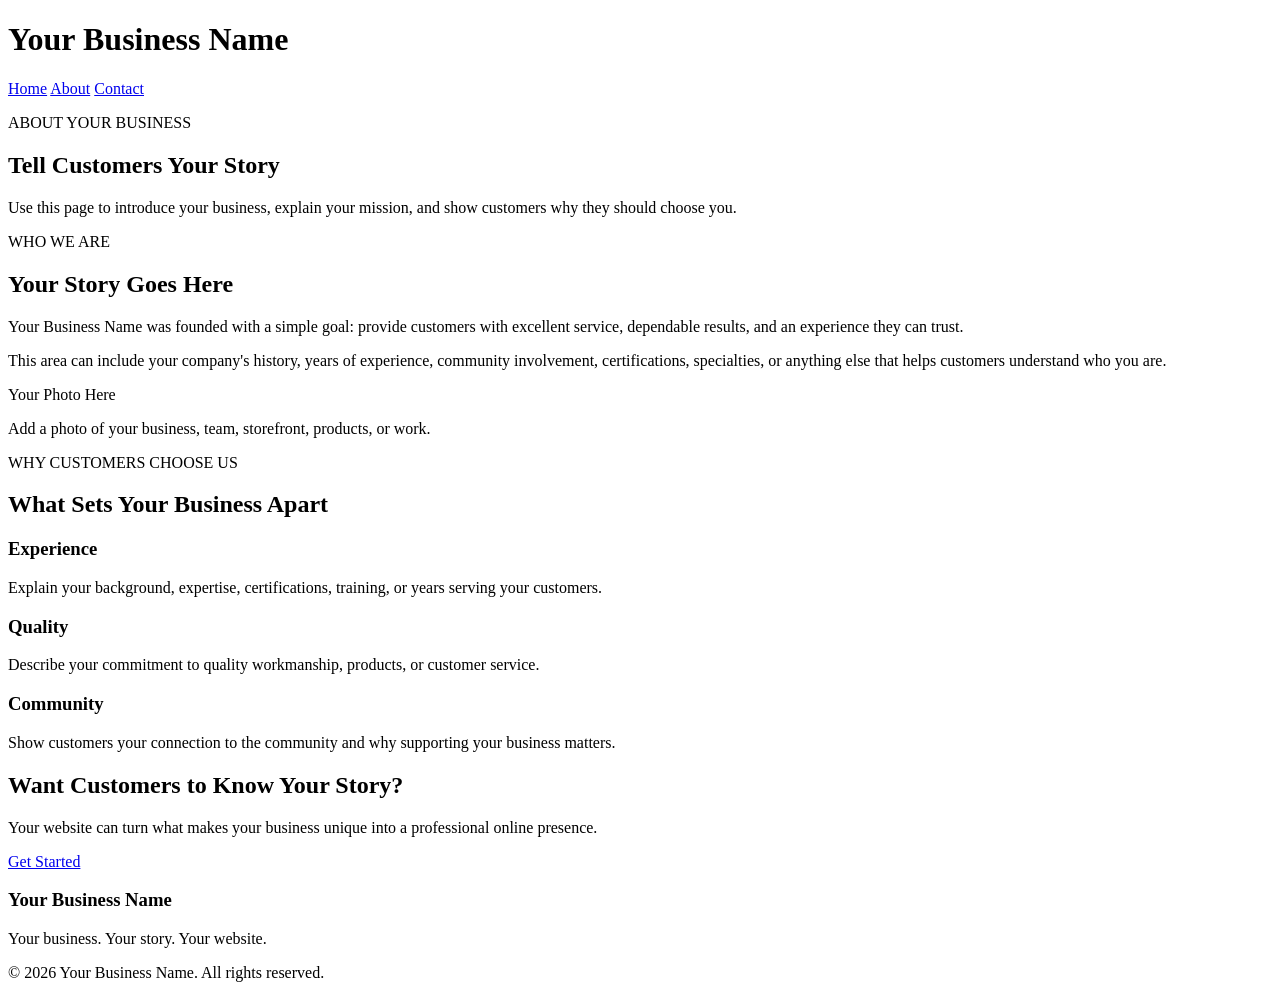
==== about.html @ 19843d0b "Create about.html" ====
<!DOCTYPE html>
<html lang="en">
<head>
    <meta charset="UTF-8">
    <meta name="viewport" content="width=device-width, initial-scale=1.0">
    <title>Your Business Name | About</title>
    <link rel="stylesheet" href="styles.css">
</head>

<body>

    <header>
        <div class="logo">
            <h1>Your Business Name</h1>
        </div>

        <nav>
            <a href="index.html">Home</a>
            <a href="about.html" class="active">About</a>
            <a href="contact.html">Contact</a>
        </nav>
    </header>


    <main>

        <section class="page-header">
            <p class="eyebrow">ABOUT YOUR BUSINESS</p>

            <h2>Tell Customers Your Story</h2>

            <p>
                Use this page to introduce your business, explain your mission,
                and show customers why they should choose you.
            </p>
        </section>


        <section class="about-section">

            <div class="about-content">

                <p class="eyebrow">WHO WE ARE</p>

                <h2>Your Story Goes Here</h2>

                <p>
                    Your Business Name was founded with a simple goal: provide
                    customers with excellent service, dependable results, and
                    an experience they can trust.
                </p>

                <p>
                    This area can include your company's history, years of
                    experience, community involvement, certifications,
                    specialties, or anything else that helps customers
                    understand who you are.
                </p>

            </div>


            <div class="about-placeholder">

                <span>Your Photo Here</span>

                <p>
                    Add a photo of your business, team, storefront, products,
                    or work.
                </p>

            </div>

        </section>


        <section class="values">

            <div class="section-heading">
                <p class="eyebrow">WHY CUSTOMERS CHOOSE US</p>
                <h2>What Sets Your Business Apart</h2>
            </div>


            <div class="value-grid">

                <div class="value-card">
                    <h3>Experience</h3>

                    <p>
                        Explain your background, expertise, certifications,
                        training, or years serving your customers.
                    </p>
                </div>


                <div class="value-card">
                    <h3>Quality</h3>

                    <p>
                        Describe your commitment to quality workmanship,
                        products, or customer service.
                    </p>
                </div>


                <div class="value-card">
                    <h3>Community</h3>

                    <p>
                        Show customers your connection to the community and
                        why supporting your business matters.
                    </p>
                </div>

            </div>

        </section>


        <section class="call-to-action">

            <h2>Want Customers to Know Your Story?</h2>

            <p>
                Your website can turn what makes your business unique into a
                professional online presence.
            </p>

            <a href="contact.html" class="button light-button">
                Get Started
            </a>

        </section>

    </main>


    <footer>

        <div>
            <h3>Your Business Name</h3>
            <p>Your business. Your story. Your website.</p>
        </div>

        <div>
            <p>
                &copy; 2026 Your Business Name. All rights reserved.
            </p>
        </div>

    </footer>

</body>
</html>
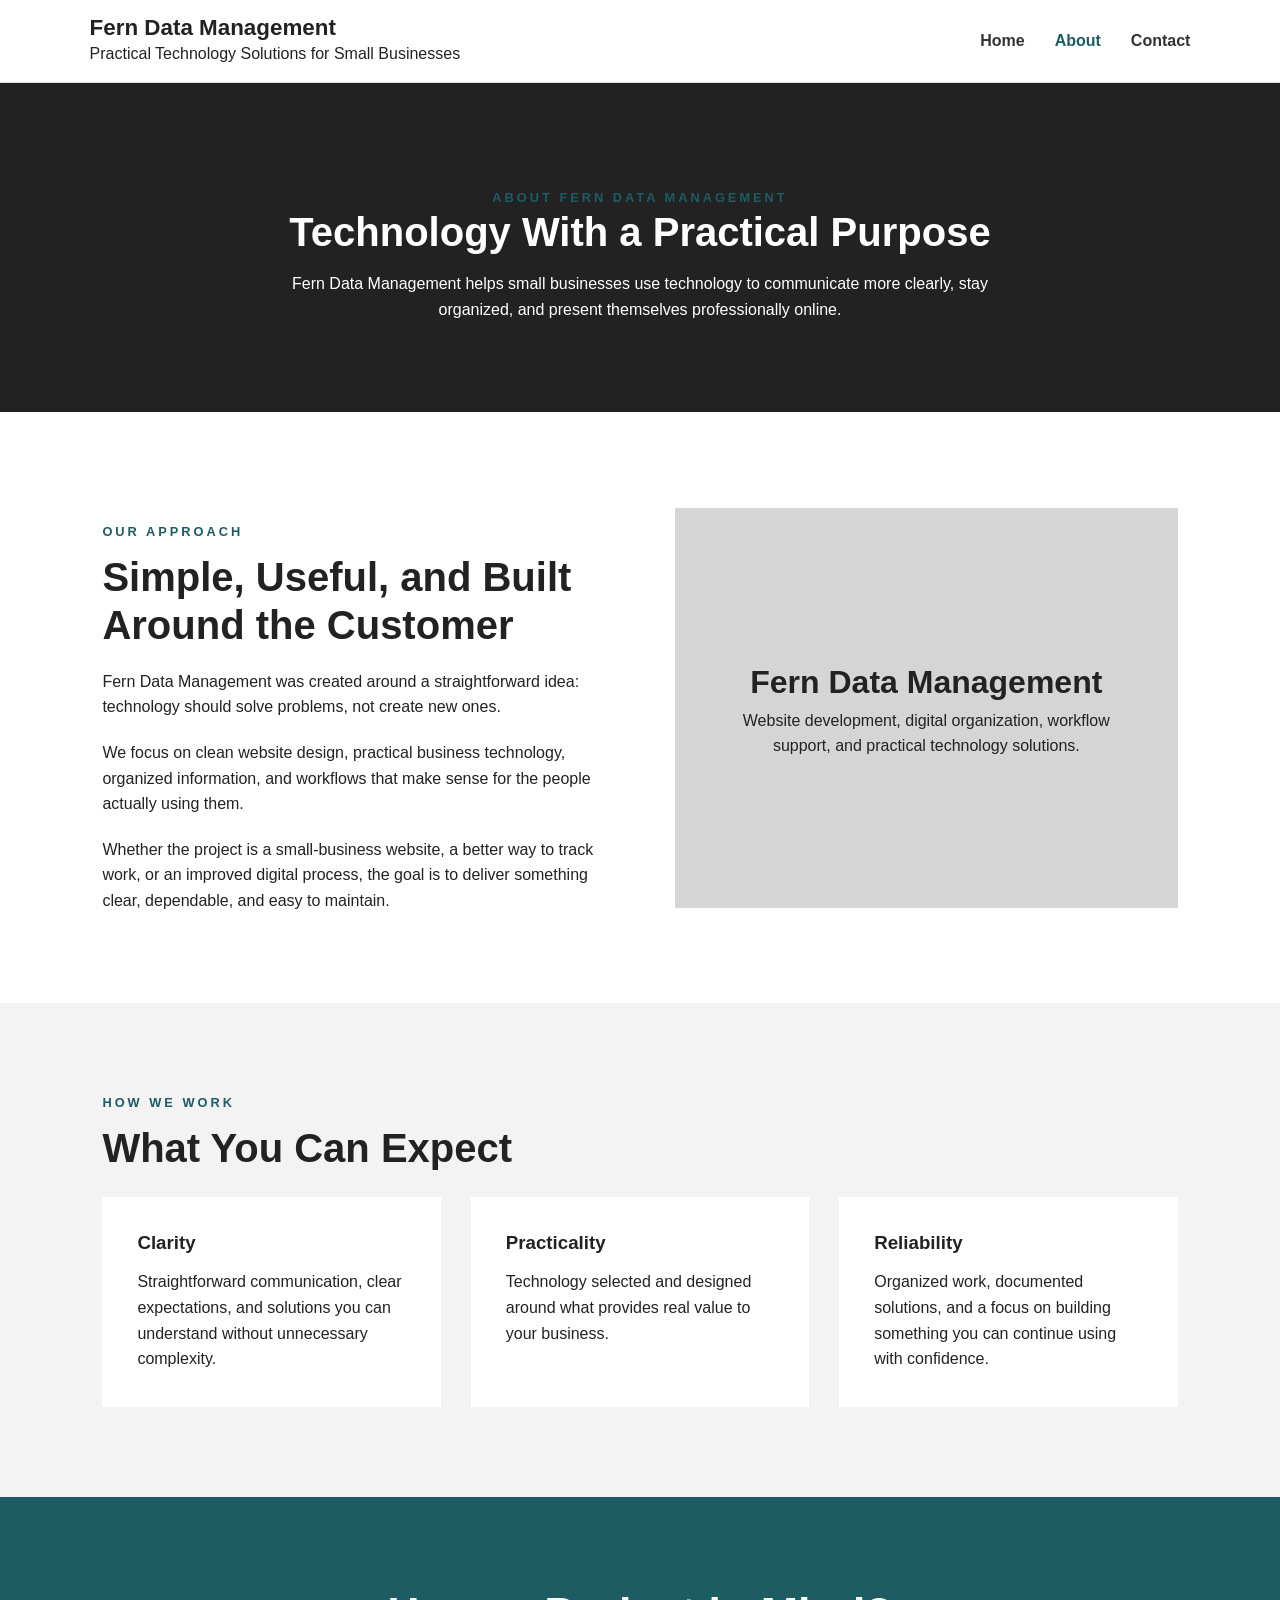
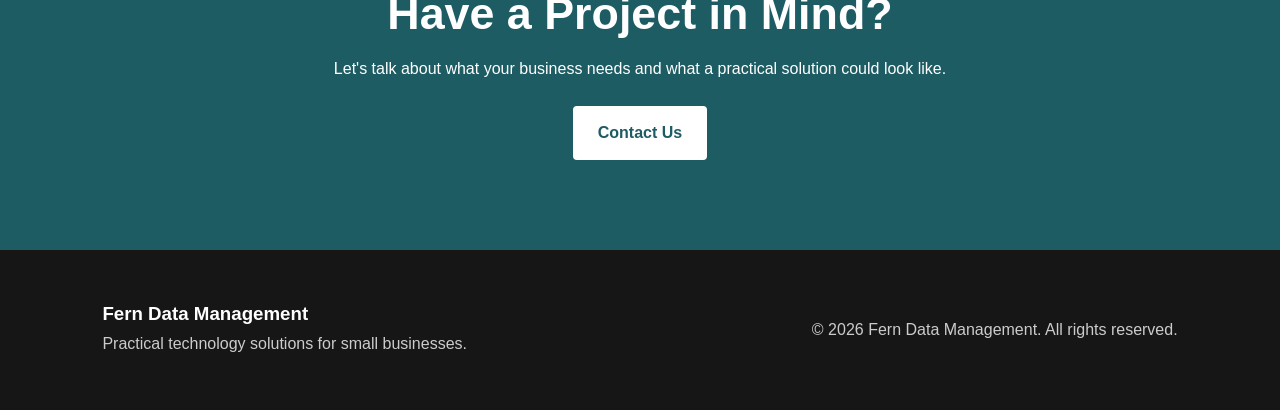
==== commit d654794a: "Update about.html" ====
--- a/about.html
+++ b/about.html
@@ -1,155 +1,83 @@
 <!DOCTYPE html>
 <html lang="en">
 <head>
-    <meta charset="UTF-8">
-    <meta name="viewport" content="width=device-width, initial-scale=1.0">
-    <title>Your Business Name | About</title>
-    <link rel="stylesheet" href="styles.css">
+  <meta charset="UTF-8">
+  <meta name="viewport" content="width=device-width, initial-scale=1.0">
+  <meta name="description" content="Learn about Fern Data Management and its approach to practical technology solutions for small businesses.">
+  <title>Fern Data Management | About</title>
+  <link rel="stylesheet" href="styles.css">
 </head>
+<body>
+  <header>
+    <div class="logo">
+      <h1>Fern Data Management</h1>
+      <span>Practical Technology Solutions for Small Businesses</span>
+    </div>
+    <nav>
+      <a href="index.html">Home</a>
+      <a href="about.html" class="active">About</a>
+      <a href="contact.html">Contact</a>
+    </nav>
+  </header>
 
-<body>
+  <main>
+    <section class="page-header">
+      <p class="eyebrow">ABOUT FERN DATA MANAGEMENT</p>
+      <h2>Technology With a Practical Purpose</h2>
+      <p>Fern Data Management helps small businesses use technology to communicate more clearly, stay organized, and present themselves professionally online.</p>
+    </section>
 
-    <header>
-        <div class="logo">
-            <h1>Your Business Name</h1>
+    <section class="about-section">
+      <div class="about-content">
+        <p class="eyebrow">OUR APPROACH</p>
+        <h2>Simple, Useful, and Built Around the Customer</h2>
+        <p>Fern Data Management was created around a straightforward idea: technology should solve problems, not create new ones.</p>
+        <p>We focus on clean website design, practical business technology, organized information, and workflows that make sense for the people actually using them.</p>
+        <p>Whether the project is a small-business website, a better way to track work, or an improved digital process, the goal is to deliver something clear, dependable, and easy to maintain.</p>
+      </div>
+
+      <div class="about-placeholder">
+        <span>Fern Data Management</span>
+        <p>Website development, digital organization, workflow support, and practical technology solutions.</p>
+      </div>
+    </section>
+
+    <section class="values">
+      <div class="section-heading">
+        <p class="eyebrow">HOW WE WORK</p>
+        <h2>What You Can Expect</h2>
+      </div>
+      <div class="value-grid">
+        <div class="value-card">
+          <h3>Clarity</h3>
+          <p>Straightforward communication, clear expectations, and solutions you can understand without unnecessary complexity.</p>
         </div>
+        <div class="value-card">
+          <h3>Practicality</h3>
+          <p>Technology selected and designed around what provides real value to your business.</p>
+        </div>
+        <div class="value-card">
+          <h3>Reliability</h3>
+          <p>Organized work, documented solutions, and a focus on building something you can continue using with confidence.</p>
+        </div>
+      </div>
+    </section>
 
-        <nav>
-            <a href="index.html">Home</a>
-            <a href="about.html" class="active">About</a>
-            <a href="contact.html">Contact</a>
-        </nav>
-    </header>
+    <section class="call-to-action">
+      <h2>Have a Project in Mind?</h2>
+      <p>Let's talk about what your business needs and what a practical solution could look like.</p>
+      <a href="contact.html" class="button light-button">Contact Us</a>
+    </section>
+  </main>
 
-
-    <main>
-
-        <section class="page-header">
-            <p class="eyebrow">ABOUT YOUR BUSINESS</p>
-
-            <h2>Tell Customers Your Story</h2>
-
-            <p>
-                Use this page to introduce your business, explain your mission,
-                and show customers why they should choose you.
-            </p>
-        </section>
-
-
-        <section class="about-section">
-
-            <div class="about-content">
-
-                <p class="eyebrow">WHO WE ARE</p>
-
-                <h2>Your Story Goes Here</h2>
-
-                <p>
-                    Your Business Name was founded with a simple goal: provide
-                    customers with excellent service, dependable results, and
-                    an experience they can trust.
-                </p>
-
-                <p>
-                    This area can include your company's history, years of
-                    experience, community involvement, certifications,
-                    specialties, or anything else that helps customers
-                    understand who you are.
-                </p>
-
-            </div>
-
-
-            <div class="about-placeholder">
-
-                <span>Your Photo Here</span>
-
-                <p>
-                    Add a photo of your business, team, storefront, products,
-                    or work.
-                </p>
-
-            </div>
-
-        </section>
-
-
-        <section class="values">
-
-            <div class="section-heading">
-                <p class="eyebrow">WHY CUSTOMERS CHOOSE US</p>
-                <h2>What Sets Your Business Apart</h2>
-            </div>
-
-
-            <div class="value-grid">
-
-                <div class="value-card">
-                    <h3>Experience</h3>
-
-                    <p>
-                        Explain your background, expertise, certifications,
-                        training, or years serving your customers.
-                    </p>
-                </div>
-
-
-                <div class="value-card">
-                    <h3>Quality</h3>
-
-                    <p>
-                        Describe your commitment to quality workmanship,
-                        products, or customer service.
-                    </p>
-                </div>
-
-
-                <div class="value-card">
-                    <h3>Community</h3>
-
-                    <p>
-                        Show customers your connection to the community and
-                        why supporting your business matters.
-                    </p>
-                </div>
-
-            </div>
-
-        </section>
-
-
-        <section class="call-to-action">
-
-            <h2>Want Customers to Know Your Story?</h2>
-
-            <p>
-                Your website can turn what makes your business unique into a
-                professional online presence.
-            </p>
-
-            <a href="contact.html" class="button light-button">
-                Get Started
-            </a>
-
-        </section>
-
-    </main>
-
-
-    <footer>
-
-        <div>
-            <h3>Your Business Name</h3>
-            <p>Your business. Your story. Your website.</p>
-        </div>
-
-        <div>
-            <p>
-                &copy; 2026 Your Business Name. All rights reserved.
-            </p>
-        </div>
-
-    </footer>
-
+  <footer>
+    <div>
+      <h3>Fern Data Management</h3>
+      <p>Practical technology solutions for small businesses.</p>
+    </div>
+    <div>
+      <p>&copy; 2026 Fern Data Management. All rights reserved.</p>
+    </div>
+  </footer>
 </body>
 </html>
--- a/styles.css
+++ b/styles.css
@@ -0,0 +1,471 @@
+/* =========================
+   GLOBAL SETTINGS
+   ========================= */
+
+* {
+    box-sizing: border-box;
+    margin: 0;
+    padding: 0;
+}
+
+html {
+    scroll-behavior: smooth;
+}
+
+body {
+    font-family: Arial, Helvetica, sans-serif;
+    background-color: #f8f8f8;
+    color: #222222;
+    line-height: 1.6;
+}
+
+h1,
+h2,
+h3 {
+    line-height: 1.2;
+}
+
+a {
+    text-decoration: none;
+}
+
+
+/* =========================
+   HEADER
+   ========================= */
+
+header {
+    min-height: 80px;
+    background-color: #ffffff;
+    display: flex;
+    justify-content: space-between;
+    align-items: center;
+    padding: 0 7%;
+    border-bottom: 1px solid #dddddd;
+}
+
+.logo h1 {
+    font-size: 1.4rem;
+}
+
+nav {
+    display: flex;
+    gap: 30px;
+}
+
+nav a {
+    color: #333333;
+    font-weight: bold;
+    padding: 28px 0;
+}
+
+nav a:hover,
+nav a.active {
+    color: #1d5c63;
+}
+
+
+/* =========================
+   HERO
+   ========================= */
+
+.hero {
+    min-height: 650px;
+    display: flex;
+    align-items: center;
+    padding: 80px 8%;
+
+    background:
+        linear-gradient(
+            rgba(0, 0, 0, 0.62),
+            rgba(0, 0, 0, 0.62)
+        ),
+        url("hero.jpg");
+
+    background-size: cover;
+    background-position: center;
+
+    color: white;
+}
+
+.hero-content {
+    max-width: 750px;
+}
+
+.hero h2 {
+    font-size: clamp(3rem, 7vw, 6rem);
+    margin: 10px 0 25px;
+}
+
+.hero p {
+    font-size: 1.2rem;
+    max-width: 650px;
+}
+
+
+/* =========================
+   GENERAL SECTIONS
+   ========================= */
+
+section {
+    padding: 90px 8%;
+}
+
+.eyebrow {
+    color: #1d5c63;
+    font-size: 0.8rem;
+    letter-spacing: 3px;
+    font-weight: bold;
+    margin-bottom: 10px;
+}
+
+.section-heading {
+    max-width: 700px;
+    margin-bottom: 25px;
+}
+
+.section-heading h2,
+.intro h2,
+.feature-section h2,
+.page-header h2,
+.about-section h2,
+.contact-container h2 {
+    font-size: 2.5rem;
+}
+
+.section-description {
+    max-width: 800px;
+    font-size: 1.1rem;
+}
+
+
+/* =========================
+   BUTTONS
+   ========================= */
+
+.hero-buttons {
+    margin-top: 35px;
+    display: flex;
+    gap: 15px;
+    flex-wrap: wrap;
+}
+
+.button {
+    display: inline-block;
+    padding: 14px 25px;
+    border-radius: 4px;
+    font-weight: bold;
+    transition: 0.2s;
+}
+
+.primary-button {
+    background-color: #1d5c63;
+    color: white;
+}
+
+.primary-button:hover {
+    background-color: #16484d;
+}
+
+.secondary-button {
+    border: 2px solid white;
+    color: white;
+}
+
+.secondary-button:hover {
+    background-color: white;
+    color: #222222;
+}
+
+.light-button {
+    background-color: white;
+    color: #1d5c63;
+    margin-top: 25px;
+}
+
+
+/* =========================
+   INTRO
+   ========================= */
+
+.intro {
+    background-color: white;
+}
+
+
+/* =========================
+   SERVICES
+   ========================= */
+
+.services {
+    display: grid;
+    grid-template-columns: repeat(3, 1fr);
+    gap: 30px;
+}
+
+.service-card {
+    background-color: white;
+    padding: 40px;
+    border-radius: 6px;
+    box-shadow: 0 8px 25px rgba(0, 0, 0, 0.07);
+}
+
+.service-number {
+    font-size: 3rem;
+    color: #dddddd;
+    font-weight: bold;
+}
+
+.service-card h3 {
+    margin: 15px 0;
+    font-size: 1.4rem;
+}
+
+
+/* =========================
+   FEATURE SECTION
+   ========================= */
+
+.feature-section {
+    background-color: #ececec;
+    display: grid;
+    grid-template-columns: 1fr 1fr;
+    gap: 70px;
+    align-items: center;
+}
+
+.feature-text p {
+    margin: 20px 0;
+}
+
+.feature-text ul {
+    margin-left: 20px;
+    margin-top: 25px;
+}
+
+.feature-text li {
+    margin: 10px 0;
+}
+
+.feature-placeholder,
+.about-placeholder {
+    min-height: 400px;
+    background-color: #d5d5d5;
+    display: flex;
+    flex-direction: column;
+    justify-content: center;
+    align-items: center;
+    padding: 40px;
+    text-align: center;
+}
+
+.feature-placeholder span,
+.about-placeholder span {
+    font-size: 2rem;
+    font-weight: bold;
+}
+
+
+/* =========================
+   CALL TO ACTION
+   ========================= */
+
+.call-to-action {
+    background-color: #1d5c63;
+    color: white;
+    text-align: center;
+}
+
+.call-to-action .eyebrow {
+    color: #b9e2e5;
+}
+
+.call-to-action h2 {
+    font-size: 2.8rem;
+    margin-bottom: 15px;
+}
+
+.call-to-action p {
+    max-width: 700px;
+    margin: auto;
+}
+
+
+/* =========================
+   PAGE HEADERS
+   ========================= */
+
+.page-header {
+    background-color: #222222;
+    color: white;
+    text-align: center;
+}
+
+.page-header p {
+    max-width: 750px;
+    margin: 15px auto 0;
+}
+
+
+/* =========================
+   ABOUT PAGE
+   ========================= */
+
+.about-section {
+    display: grid;
+    grid-template-columns: 1fr 1fr;
+    gap: 70px;
+    align-items: center;
+    background-color: white;
+}
+
+.about-content p {
+    margin-top: 20px;
+}
+
+.values {
+    background-color: #f3f3f3;
+}
+
+.value-grid {
+    display: grid;
+    grid-template-columns: repeat(3, 1fr);
+    gap: 30px;
+}
+
+.value-card {
+    background-color: white;
+    padding: 35px;
+}
+
+.value-card h3 {
+    margin-bottom: 15px;
+}
+
+
+/* =========================
+   CONTACT PAGE
+   ========================= */
+
+.contact-container {
+    display: grid;
+    grid-template-columns: 1fr 1.3fr;
+    gap: 70px;
+    background-color: white;
+}
+
+.contact-item {
+    margin-top: 30px;
+}
+
+.contact-item h3 {
+    margin-bottom: 5px;
+}
+
+.contact-form-container {
+    background-color: #f3f3f3;
+    padding: 40px;
+}
+
+form {
+    display: flex;
+    flex-direction: column;
+    margin-top: 25px;
+}
+
+form label {
+    font-weight: bold;
+    margin: 12px 0 5px;
+}
+
+form input,
+form textarea {
+    width: 100%;
+    padding: 13px;
+    border: 1px solid #cccccc;
+    font: inherit;
+}
+
+form textarea {
+    resize: vertical;
+}
+
+form button {
+    margin-top: 20px;
+    padding: 15px;
+    background-color: #1d5c63;
+    color: white;
+    border: none;
+    cursor: pointer;
+    font-size: 1rem;
+    font-weight: bold;
+}
+
+form button:hover {
+    background-color: #16484d;
+}
+
+.form-note {
+    font-size: 0.8rem;
+    color: #666666;
+    margin-top: 15px;
+}
+
+
+/* =========================
+   FOOTER
+   ========================= */
+
+footer {
+    background-color: #161616;
+    color: #cccccc;
+    min-height: 160px;
+    padding: 40px 8%;
+    display: flex;
+    justify-content: space-between;
+    align-items: center;
+    gap: 30px;
+}
+
+footer h3 {
+    color: white;
+    margin-bottom: 5px;
+}
+
+
+/* =========================
+   MOBILE
+   ========================= */
+
+@media screen and (max-width: 800px) {
+
+    header {
+        flex-direction: column;
+        padding-top: 20px;
+    }
+
+    nav {
+        gap: 20px;
+    }
+
+    .hero {
+        min-height: 550px;
+    }
+
+    .services,
+    .feature-section,
+    .about-section,
+    .value-grid,
+    .contact-container {
+        grid-template-columns: 1fr;
+    }
+
+    section {
+        padding: 65px 7%;
+    }
+
+    footer {
+        flex-direction: column;
+        align-items: flex-start;
+    }
+}
